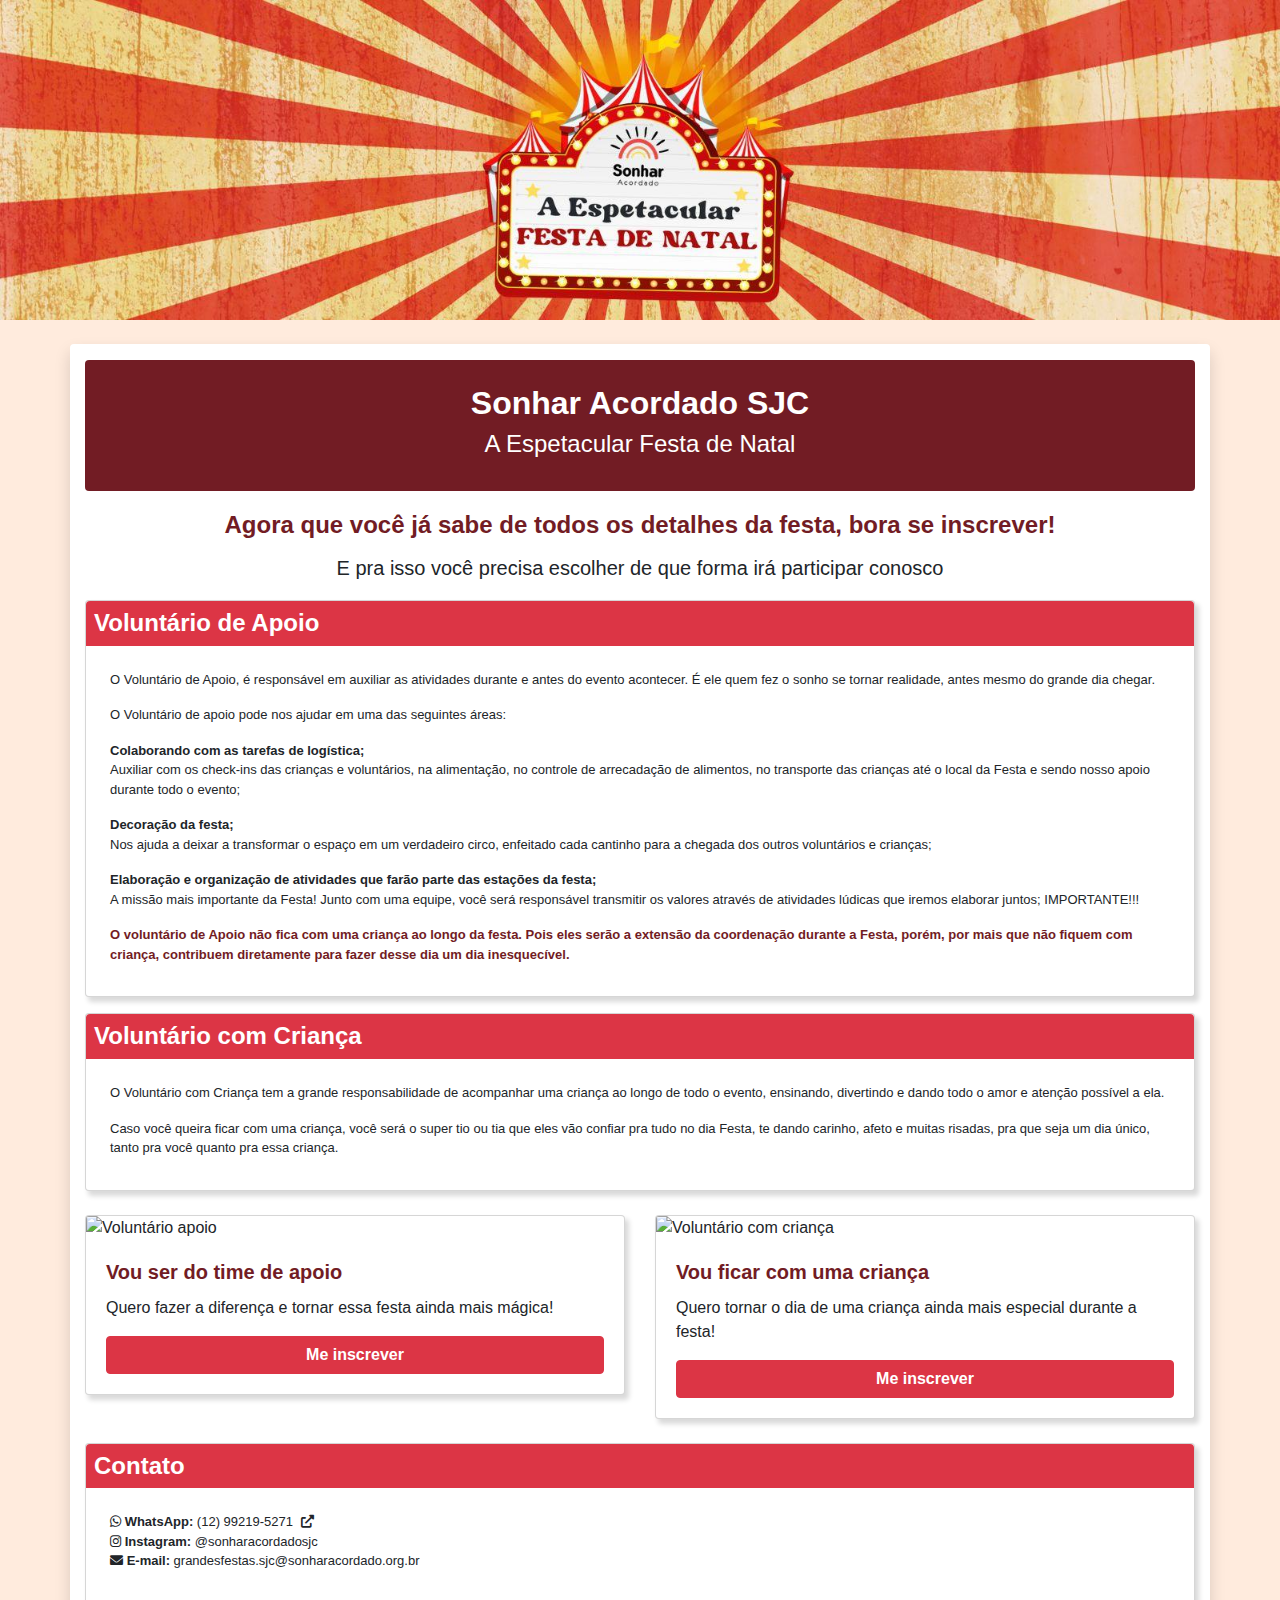
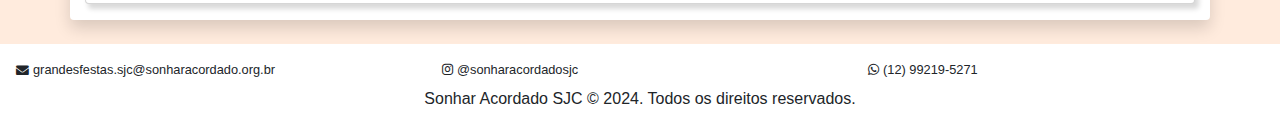
==== inscricoes.html @ 58017630 "my commit" ====
<!DOCTYPE html>
<html lang="pt-BR">
<head>
    <meta charset="UTF-8">
    <meta name="viewport" content="width=device-width, initial-scale=1.0">
    <title>Festa de Natal - Sonhar Acordado SJC</title>
    <link rel="stylesheet" href="https://maxcdn.bootstrapcdn.com/bootstrap/4.5.2/css/bootstrap.min.css">
    <link rel="stylesheet" href="https://cdnjs.cloudflare.com/ajax/libs/font-awesome/6.0.0-beta3/css/all.min.css">
    <link rel="stylesheet" href="style.css">
    <script src="https://whatsa.me/bt-min.js?link=https://whatsa.me/5512992195271/?t=Ol%C3%A1,%20estou%20fazendo%20a%20inscri%C3%A7%C3%A3o%20para%20a%20Festa%20de%20Natal%20e%20preciso%20de%20ajuda."></script>
</head>
<body>
   <img src="./assets/capa.jpg" class="img-fluid" alt="Capa da Festa de Natal">
   
    <div class="container my-4 pt-3 pb-3 shadow rounded">
        <header class="header text-center bg-danger text-white p-4 rounded">
            <h2>Sonhar Acordado SJC</h2>
            <h4>A Espetacular Festa de Natal</h4>
        </header>

        <div class="row mt-3 p-1">
         <div class="col text-center">
            <h4 class="text-red">Agora que você já sabe de todos os detalhes da festa, bora se inscrever!</h4>
            <h5 class="mt-3">E pra isso você precisa escolher de que forma irá participar conosco</h5>
         </div>
        </div>

        <section class="mt-2 bg-white shadow-sm rounded">
            <h4 class="title text-danger p-2 rounded-top">Voluntário de Apoio</h4>
            <div class="px-4 py-3 text-small">
               <p>O Voluntário de Apoio, é responsável em auxiliar as atividades durante e antes do evento acontecer. 
                  É ele quem fez o sonho se tornar realidade, antes mesmo do grande dia chegar.
               </p>
               <p>
                  O Voluntário de apoio pode nos ajudar em uma das seguintes áreas:
               </p>

               <ul class="list-unstyled">
                  <li>
                     <strong>Colaborando com as tarefas de logística; </strong>
                     <p>Auxiliar com os check-ins das crianças e voluntários, na alimentação, no controle de arrecadação de alimentos, no transporte das crianças até o local da Festa e sendo nosso apoio durante todo o evento;</p>
                  </li>

                  <li>
                     <strong>Decoração da festa; </strong>
                     <p>Nos ajuda a deixar a transformar o espaço em um verdadeiro circo, enfeitado cada cantinho para a chegada dos outros voluntários e crianças;</p>
                  </li>

                  <li>
                     <strong>Elaboração e organização de atividades que farão parte das estações da festa; </strong>
                     <p>A missão mais importante da Festa! Junto com uma equipe, você será responsável transmitir os valores através de atividades lúdicas que iremos elaborar juntos;
                        IMPORTANTE!!!</p>
                  </li>
              </ul>

              <p class="text-red"><strong>O voluntário de Apoio não fica com uma criança ao longo da festa. Pois eles serão a extensão da coordenação durante a Festa, porém, por mais que não fiquem com criança, contribuem diretamente para fazer desse dia um dia inesquecível.</strong></p>
            </div>            
         </section>

         <section class="mt-3 bg-white shadow-sm rounded">
            <h4 class="title text-danger p-2 rounded-top">Voluntário com Criança</h4>
            <div class="px-4 py-3 text-small">
               <p>O Voluntário com Criança tem a grande responsabilidade de acompanhar uma criança ao longo de todo o evento, ensinando, divertindo e dando todo o amor e atenção possível a ela.</p>
               <p>
                  Caso você queira ficar com uma criança, você será o super tio ou tia que eles vão confiar pra tudo no dia Festa, te dando carinho, afeto e muitas risadas, pra que seja um dia único, tanto pra você quanto pra essa criança.
               </p>
            </div>            
         </section>

         <div class="row ">
            <div class="col-sm-12 col-md-6 col-lg-6 col-xl-6 mt-4">
               <div class="card shadow-sm">
                  <img src="./assets/voluntario-apoio.jpg" class="card-img-top" alt="Voluntário apoio">
                  <div class="card-body">
                    <h5 class="card-title">Vou ser do time de apoio</h5>
                    <p class="card-text">Quero fazer a diferença e tornar essa festa ainda mais mágica!</p>
                    <a href="https://forms.gle/jdwr8H18i2GMMvdm8" class="btn btn-danger" target="_blank" rel="noopener noreferrer">Me inscrever</a>
                  </div>
                </div>
            </div>
            <div class="col mt-4">
               <div class="card shadow-sm">
                  <img src="./assets/voluntario-crianca.jpg" class="card-img-top" alt="Voluntário com criança">
                  <div class="card-body">
                     <h5 class="card-title">Vou ficar com uma criança</h5>
                    <p class="card-text">Quero tornar o dia de uma criança ainda mais especial durante a festa!</p>
                    <a href="https://forms.gle/72qp2ejTWg9121sP7" class="btn btn-danger" target="_blank" rel="noopener noreferrer">Me inscrever</a>
                  </div>
                </div>
            </div>
         </div>

         <section class="mt-4 bg-white shadow-sm rounded">
            <h4 class="title text-danger p-2 rounded-top">Contato</h4>
            <div class="px-4 py-3 text-small">
               <ul class="list-unstyled">
                  <li><i class="fab fa-whatsapp"></i> 
                     <strong>WhatsApp:</strong> 
                     <a href="https://whatsa.me/5512992195271/?t=Ol%C3%A1,%20estou%20fazendo%20a%20inscri%C3%A7%C3%A3o%20para%20a%20Festa%20de%20Natal%20e%20preciso%20de%20ajuda." target="_blank" rel="noopener noreferrer">
                         (12) 99219-5271 <i class="fas fa-external-link-alt ml-1"></i>
                     </a>
                 </li>
                  <li>
                     <a href="https://www.instagram.com/sonharacordadosjc/" target="_blank" rel="noopener noreferrer">
                        <i class="fab fa-instagram"></i> <strong>Instagram:</strong> @sonharacordadosjc</li>
                     </a>
                  <li><i class="fas fa-envelope"></i> <strong>E-mail:</strong> grandesfestas.sjc@sonharacordado.org.br</li>
              </ul>
            </div>            
         </section>
    </div>

    <footer class="text-center mt-4 p-3">
      <div class="row">
         <div class="col-sm-12 col-md-5 col-lg-4 col-xl-4 d-flex align-items-center">
            <i class="fas fa-envelope mr-1 mt-1"></i> grandesfestas.sjc@sonharacordado.org.br
        </div>
        
         <div class="col d-flex align-items-center">
            <a href="https://www.instagram.com/sonharacordadosjc/" target="_blank" rel="noopener noreferrer">
               <i class="fab fa-instagram mr-1 mt-1"></i>@sonharacordadosjc
            </a>
        </div>

         <div class="col d-flex align-items-center">
            <a href="https://whatsa.me/5512992195271/?t=Ol%C3%A1,%20estou%20fazendo%20a%20inscri%C3%A7%C3%A3o%20para%20a%20Festa%20de%20Natal%20e%20preciso%20de%20ajuda." target="_blank" rel="noopener noreferrer">
               <i class="fab fa-whatsapp mr-1 mt-1"></i>(12) 99219-5271
            </a>
        </div>
         
     </div>
      <p class="mt-2 mb-0">Sonhar Acordado SJC &copy; 2024. Todos os direitos reservados.</p>
  </footer>

    <script src="https://code.jquery.com/jquery-3.5.1.slim.min.js"></script>
    <script src="https://cdn.jsdelivr.net/npm/bootstrap@4.5.2/dist/js/bootstrap.bundle.min.js"></script>
</body>
</html>
---- style.css ----
body {
   font-family: Arial, sans-serif;
   background-color: #ffebdd;
}

.fixed-image {
   position: fixed;
   top: 0;
   left: 0;
   right: 0;
   z-index: 1000; /* Mantém a imagem acima de outros elementos */
}

.container {
   background-color: white;
}

.shadow-sm {
   border: 1px solid #00000029;
   box-shadow: 0.2rem 0.3rem 0.3rem rgba(0, 0, 0, .15) !important;
}

.header {
   background-color: #721c24 !important;
}

h1, h2 {
   font-weight: bold;
}

p, li {
   font-size: 1rem;
}

footer {
   background-color: white;
   font-size: 0.8rem;
}

.title {
   color: white !important;
   font-weight: bold;
   background-color: #dc3545 !important;
}

a {
   color: #212529 !important;
   text-decoration: none !important;
}

.btn-primary {
   color: white !important;
}

.btn-danger {
   width: 100%;
   color: white !important;
   font-weight: bold !important;
}

.idade {
   font-weight: bold;
   font-style: italic;
   text-decoration: underline;
   color: #dc3545 !important;
}

.text-red {
   color: #721c24;
   font-weight: bold !important;
}

.card-title {
   color: #721c24;
   font-weight: bold !important;
}

.text-small {
   p, li {
      font-size: small
   }
}

@media (max-width: 768px) {
   /* .container {
      margin-top: 7.5rem !important;
   } */
}
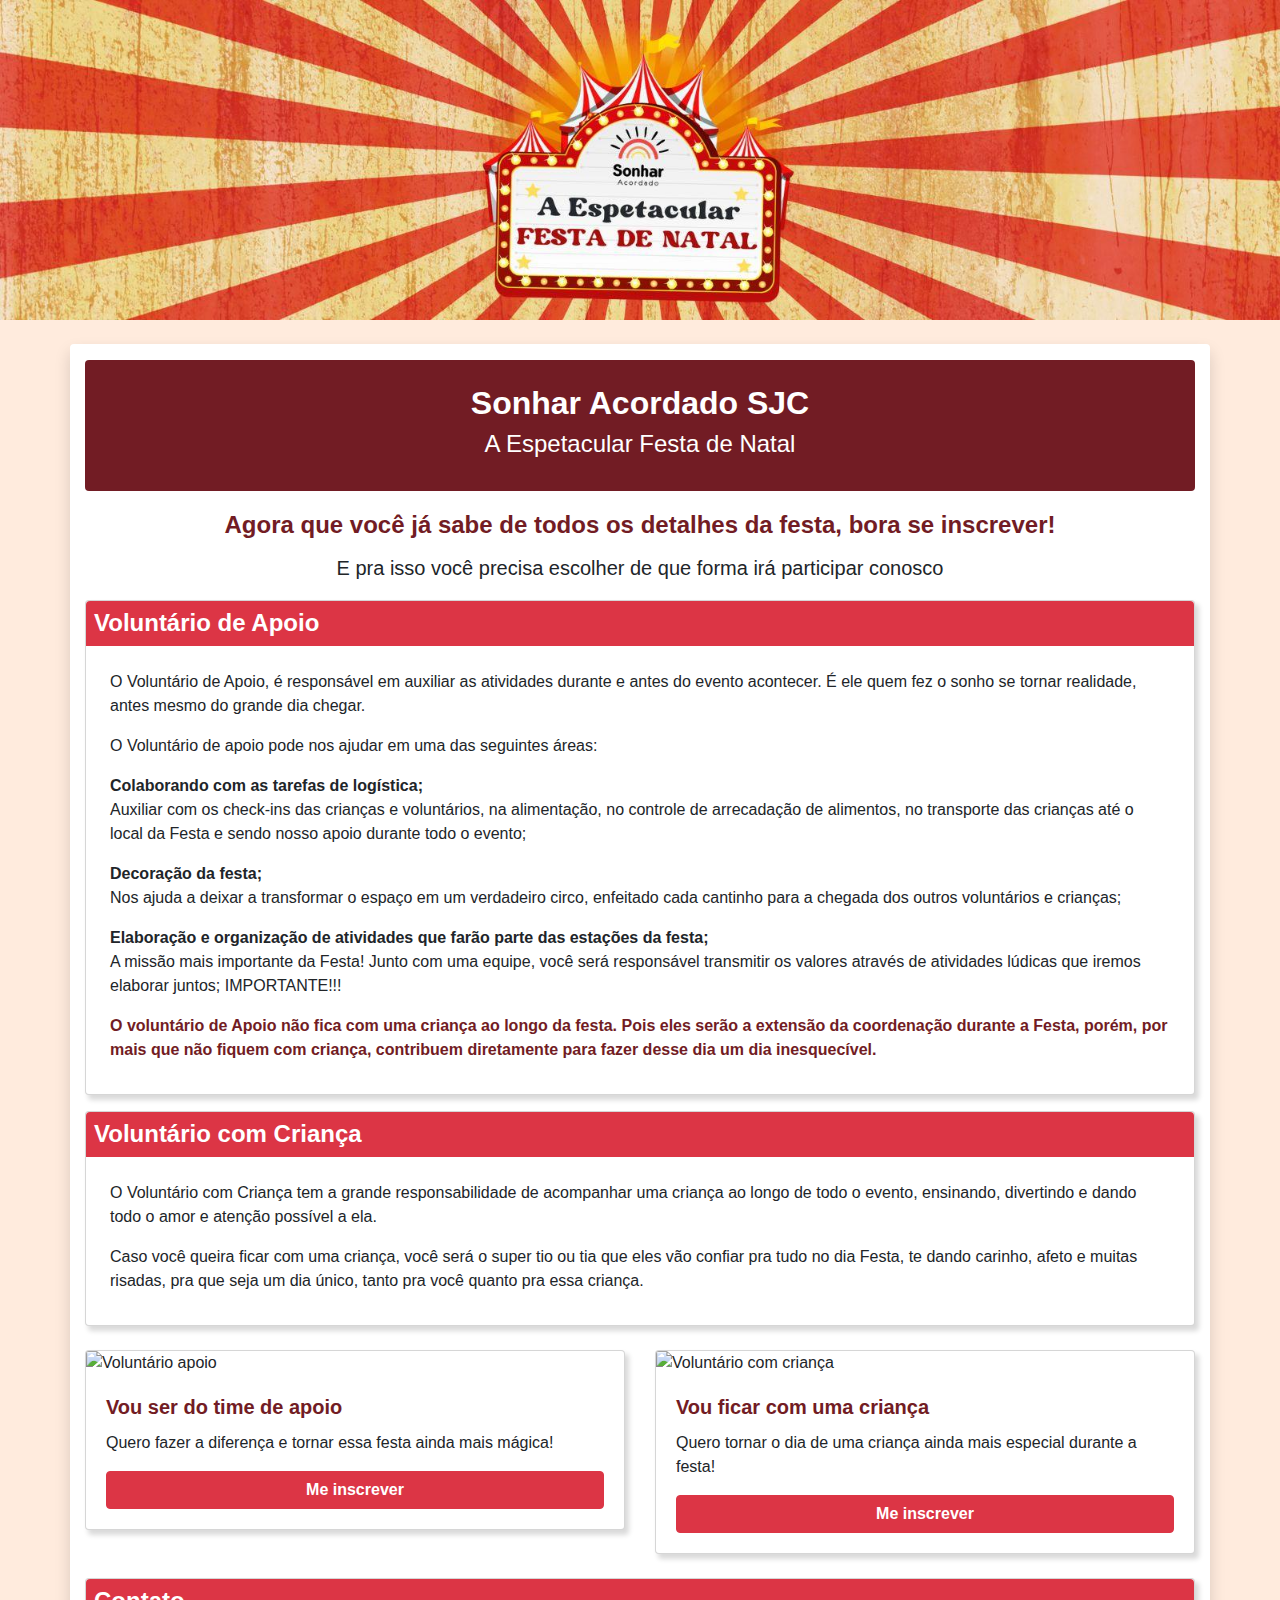
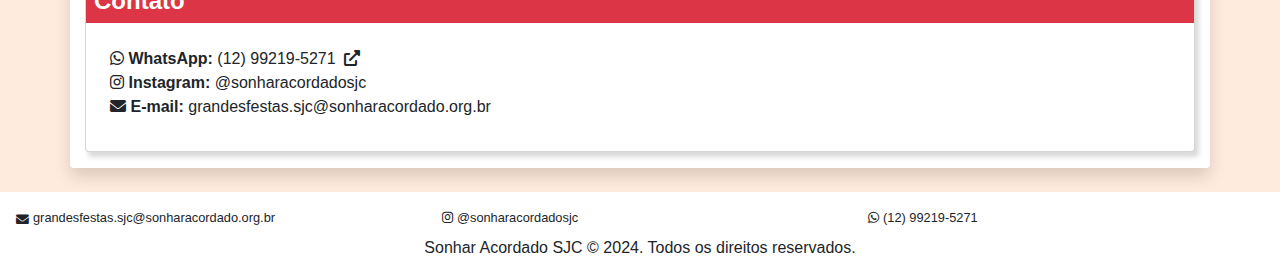
==== commit 11d93bcd: "my commit" ====
--- a/inscricoes.html
+++ b/inscricoes.html
@@ -27,7 +27,7 @@
 
         <section class="mt-2 bg-white shadow-sm rounded">
             <h4 class="title text-danger p-2 rounded-top">Voluntário de Apoio</h4>
-            <div class="px-4 py-3 text-small">
+            <div class="px-4 py-3">
                <p>O Voluntário de Apoio, é responsável em auxiliar as atividades durante e antes do evento acontecer. 
                   É ele quem fez o sonho se tornar realidade, antes mesmo do grande dia chegar.
                </p>
@@ -59,7 +59,7 @@
 
          <section class="mt-3 bg-white shadow-sm rounded">
             <h4 class="title text-danger p-2 rounded-top">Voluntário com Criança</h4>
-            <div class="px-4 py-3 text-small">
+            <div class="px-4 py-3">
                <p>O Voluntário com Criança tem a grande responsabilidade de acompanhar uma criança ao longo de todo o evento, ensinando, divertindo e dando todo o amor e atenção possível a ela.</p>
                <p>
                   Caso você queira ficar com uma criança, você será o super tio ou tia que eles vão confiar pra tudo no dia Festa, te dando carinho, afeto e muitas risadas, pra que seja um dia único, tanto pra você quanto pra essa criança.
@@ -74,7 +74,7 @@
                   <div class="card-body">
                     <h5 class="card-title">Vou ser do time de apoio</h5>
                     <p class="card-text">Quero fazer a diferença e tornar essa festa ainda mais mágica!</p>
-                    <a href="https://forms.gle/jdwr8H18i2GMMvdm8" class="btn btn-danger" target="_blank" rel="noopener noreferrer">Me inscrever</a>
+                    <a href="https://forms.gle/fWiqGD5NuExmZ2b59" class="btn btn-danger" target="_blank" rel="noopener noreferrer">Me inscrever</a>
                   </div>
                 </div>
             </div>
@@ -84,7 +84,7 @@
                   <div class="card-body">
                      <h5 class="card-title">Vou ficar com uma criança</h5>
                     <p class="card-text">Quero tornar o dia de uma criança ainda mais especial durante a festa!</p>
-                    <a href="https://forms.gle/72qp2ejTWg9121sP7" class="btn btn-danger" target="_blank" rel="noopener noreferrer">Me inscrever</a>
+                    <a href="https://forms.gle/B9SArQDHH9NvhZMX7" class="btn btn-danger" target="_blank" rel="noopener noreferrer">Me inscrever</a>
                   </div>
                 </div>
             </div>
@@ -92,7 +92,7 @@
 
          <section class="mt-4 bg-white shadow-sm rounded">
             <h4 class="title text-danger p-2 rounded-top">Contato</h4>
-            <div class="px-4 py-3 text-small">
+            <div class="px-4 py-3">
                <ul class="list-unstyled">
                   <li><i class="fab fa-whatsapp"></i> 
                      <strong>WhatsApp:</strong> 
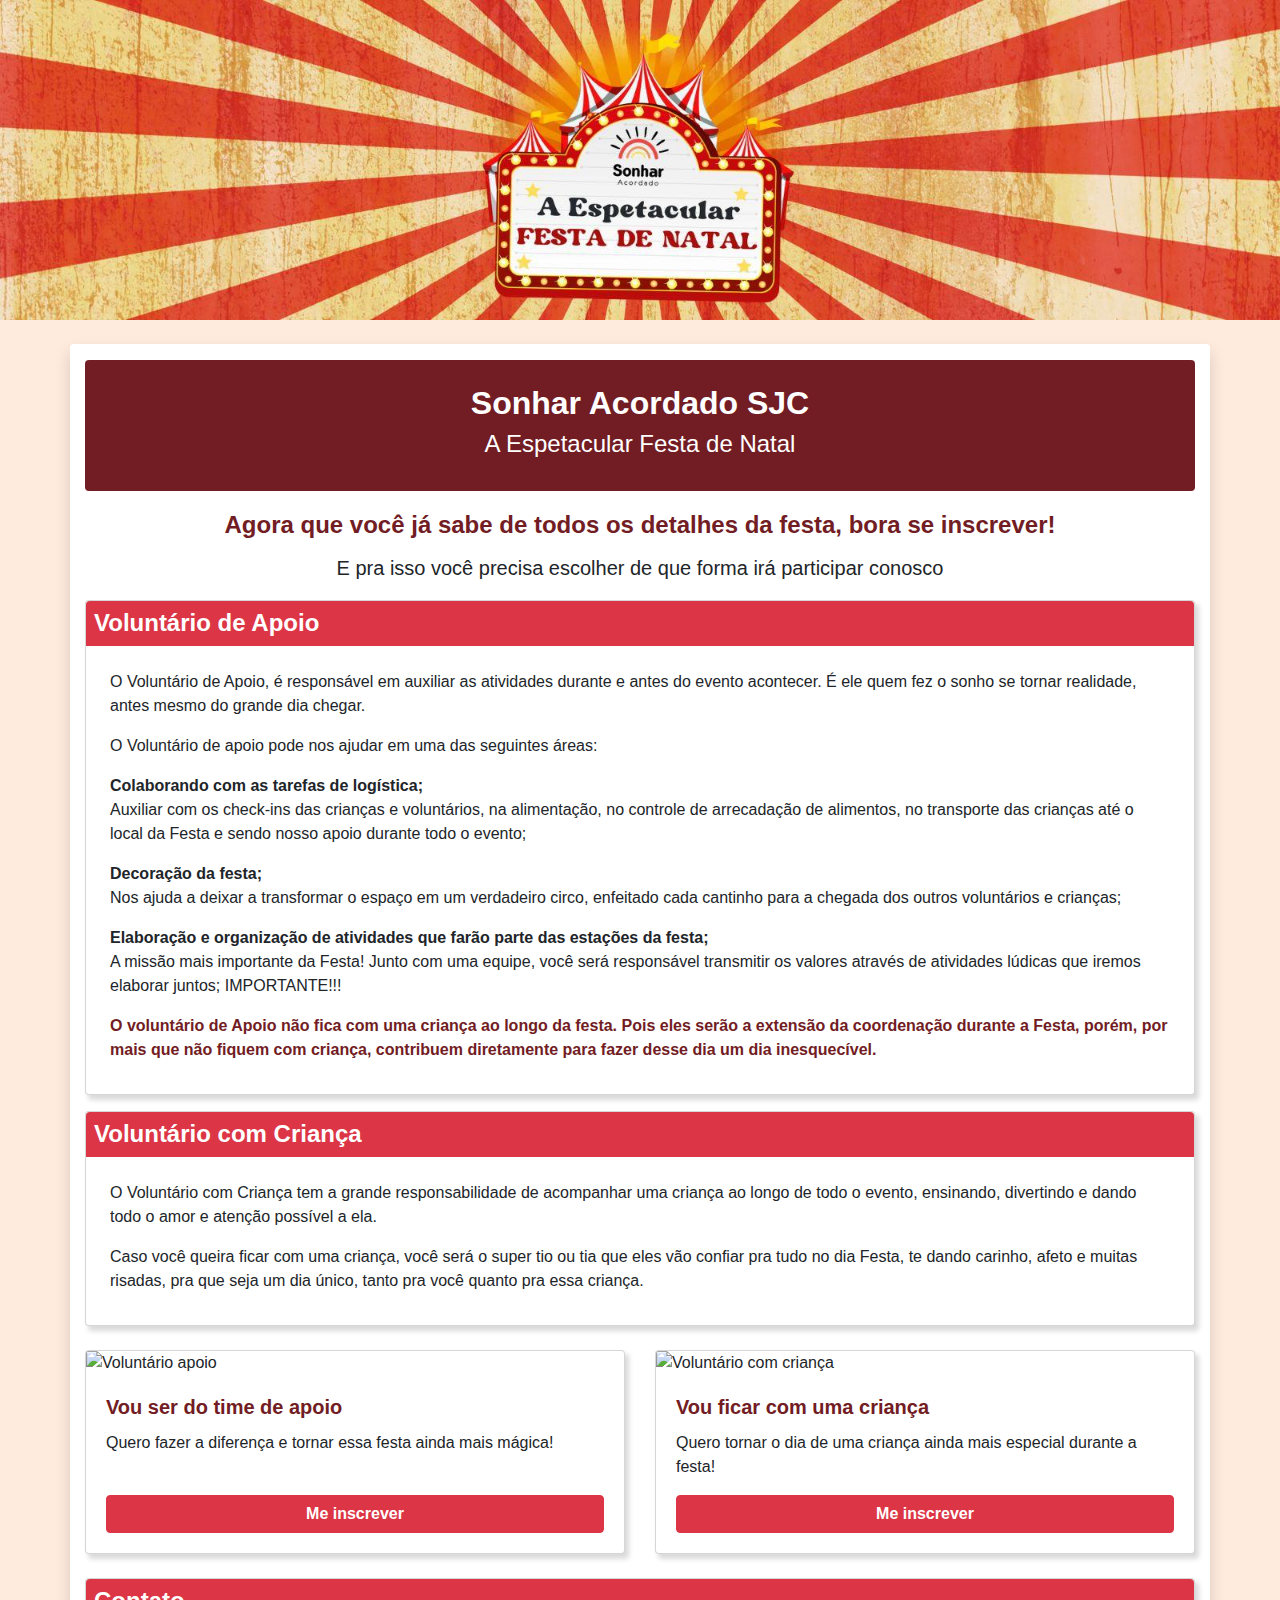
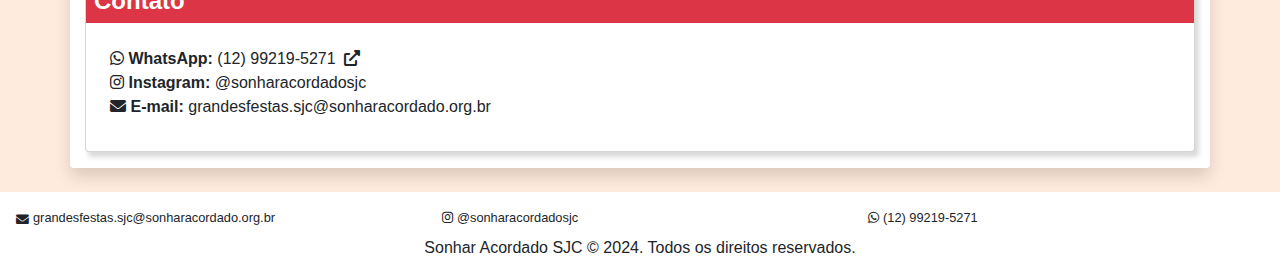
==== commit d172945f: "my commit" ====
--- a/inscricoes.html
+++ b/inscricoes.html
@@ -4,13 +4,29 @@
     <meta charset="UTF-8">
     <meta name="viewport" content="width=device-width, initial-scale=1.0">
     <title>Festa de Natal - Sonhar Acordado SJC</title>
+
+    <!-- Meta tags Open Graph -->
+    <meta property="og:title" content="Festa de Natal - Sonhar Acordado SJC" />
+    <meta property="og:description" content="Crirque du Sonhar apresenta: A Espetacular Festa de Natal, repleta de alegria, comidas deliciosas e surpresas!" />
+    <meta property="og:image" content="https://sonhar-acordado-sjc.github.io/festa-de-natal-2024/assets/logo.jpg" /> <!-- Substitua pela URL da sua imagem -->
+    <meta property="og:url" content="https://sonhar-acordado-sjc.github.io/festa-de-natal-2024/inscricoes.html" /> <!-- Substitua pela URL do seu site -->
+    <meta property="og:type" content="website" />
+
+    <link rel="icon" href="./assets/icone.ico" type="image/x-icon">
     <link rel="stylesheet" href="https://maxcdn.bootstrapcdn.com/bootstrap/4.5.2/css/bootstrap.min.css">
     <link rel="stylesheet" href="https://cdnjs.cloudflare.com/ajax/libs/font-awesome/6.0.0-beta3/css/all.min.css">
     <link rel="stylesheet" href="style.css">
     <script src="https://whatsa.me/bt-min.js?link=https://whatsa.me/5512992195271/?t=Ol%C3%A1,%20estou%20fazendo%20a%20inscri%C3%A7%C3%A3o%20para%20a%20Festa%20de%20Natal%20e%20preciso%20de%20ajuda."></script>
 </head>
 <body>
-   <img src="./assets/capa.jpg" class="img-fluid" alt="Capa da Festa de Natal">
+   <picture>
+      <!-- Carregar imagem maior para telas com mais de 1700px de largura -->
+      <source media="(min-width: 1600px)" srcset="./assets/capa_1.jpg">
+      <!-- Carregar imagem alternativa para telas menores que 1700px de largura -->
+      <source media="(max-width: 1599px)" srcset="./assets/capa.jpg">
+      <!-- Fallback para navegadores antigos que não suportam <picture> -->
+      <img src="./assets/capa.jpg" class="img-fluid" alt="Capa da Festa de Natal">
+  </picture>
    
     <div class="container my-4 pt-3 pb-3 shadow rounded">
         <header class="header text-center bg-danger text-white p-4 rounded">
@@ -73,7 +89,7 @@
                   <img src="./assets/voluntario-apoio.jpg" class="card-img-top" alt="Voluntário apoio">
                   <div class="card-body">
                     <h5 class="card-title">Vou ser do time de apoio</h5>
-                    <p class="card-text">Quero fazer a diferença e tornar essa festa ainda mais mágica!</p>
+                    <p class="card-text text-crianca">Quero fazer a diferença e tornar essa festa ainda mais mágica!</p>
                     <a href="https://forms.gle/fWiqGD5NuExmZ2b59" class="btn btn-danger" target="_blank" rel="noopener noreferrer">Me inscrever</a>
                   </div>
                 </div>
--- a/style.css
+++ b/style.css
@@ -81,8 +81,24 @@
    }
 }
 
-@media (max-width: 768px) {
-   /* .container {
-      margin-top: 7.5rem !important;
-   } */
+.cover-image {
+   background-image: url('./assets/capa.jpg');
+   height: 300px; /* Ajuste a altura conforme necessário */
+   background-size: cover;
+   background-position: center;
+   max-width: 100%;
+}
+
+/* Para telas menores, o conteúdo dentro do .line-break ficará em uma nova linha */
+@media (max-width: 1199px) {
+   .text-crianca {
+      margin-bottom: 1rem;
+   }
+}
+
+/* Para telas maiores, o conteúdo dentro do .line-break ficará na mesma linha */
+@media (min-width: 1200px) {
+   .text-crianca {
+      margin-bottom: 40px;
+   }
 }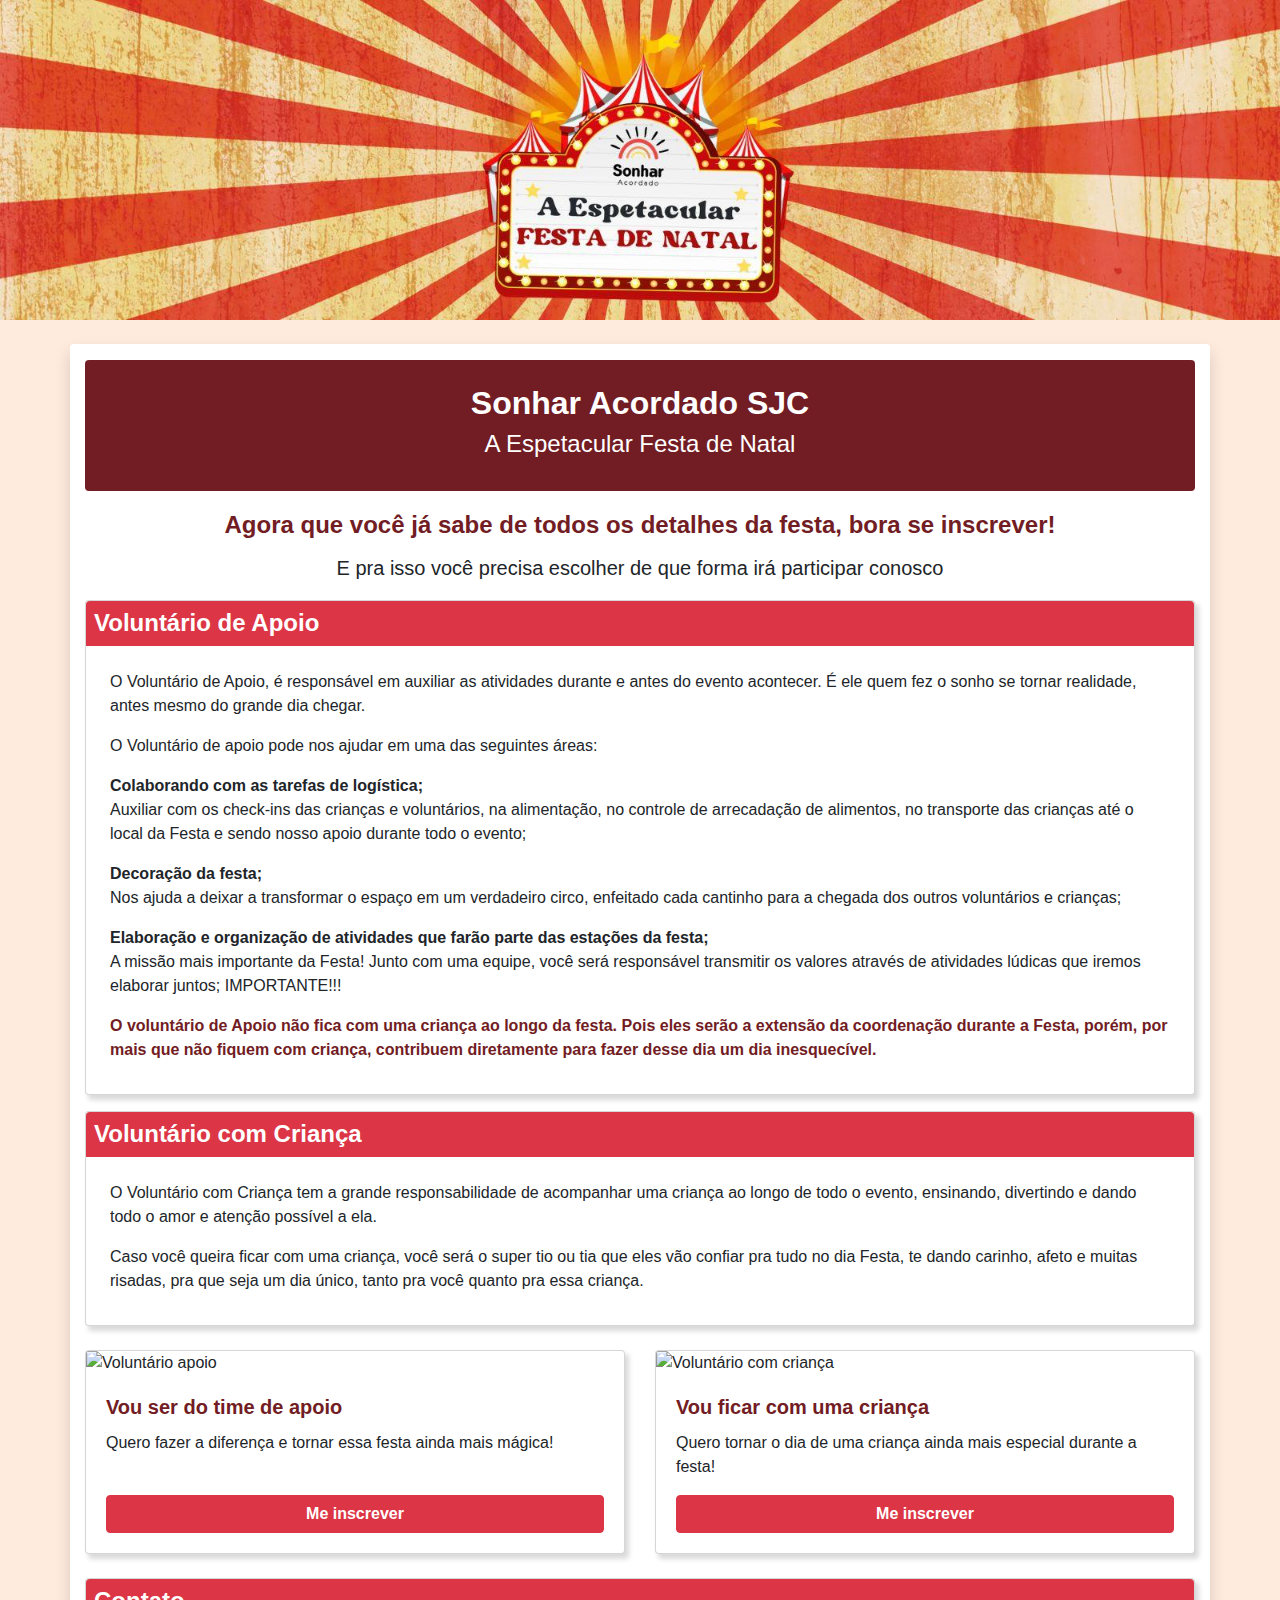
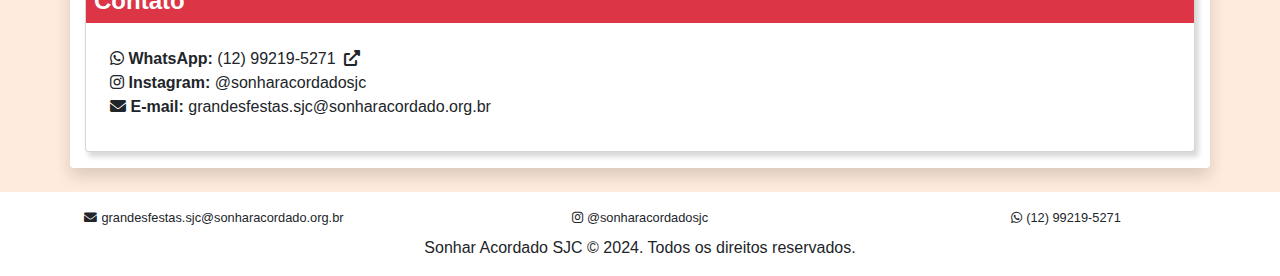
==== commit 34e35256: "my commit" ====
--- a/inscricoes.html
+++ b/inscricoes.html
@@ -128,17 +128,17 @@
 
     <footer class="text-center mt-4 p-3">
       <div class="row">
-         <div class="col-sm-12 col-md-5 col-lg-4 col-xl-4 d-flex align-items-center">
-            <i class="fas fa-envelope mr-1 mt-1"></i> grandesfestas.sjc@sonharacordado.org.br
+         <div class="col-sm-12 col-md-5 col-lg-4 col-xl-4 text-center">
+            <i class="fas fa-envelope mr-1 mt-1"></i>grandesfestas.sjc@sonharacordado.org.br
         </div>
         
-         <div class="col d-flex align-items-center">
+         <div class="col text-center">
             <a href="https://www.instagram.com/sonharacordadosjc/" target="_blank" rel="noopener noreferrer">
                <i class="fab fa-instagram mr-1 mt-1"></i>@sonharacordadosjc
             </a>
         </div>
 
-         <div class="col d-flex align-items-center">
+         <div class="col text-center">
             <a href="https://whatsa.me/5512992195271/?t=Ol%C3%A1,%20estou%20fazendo%20a%20inscri%C3%A7%C3%A3o%20para%20a%20Festa%20de%20Natal%20e%20preciso%20de%20ajuda." target="_blank" rel="noopener noreferrer">
                <i class="fab fa-whatsapp mr-1 mt-1"></i>(12) 99219-5271
             </a>
